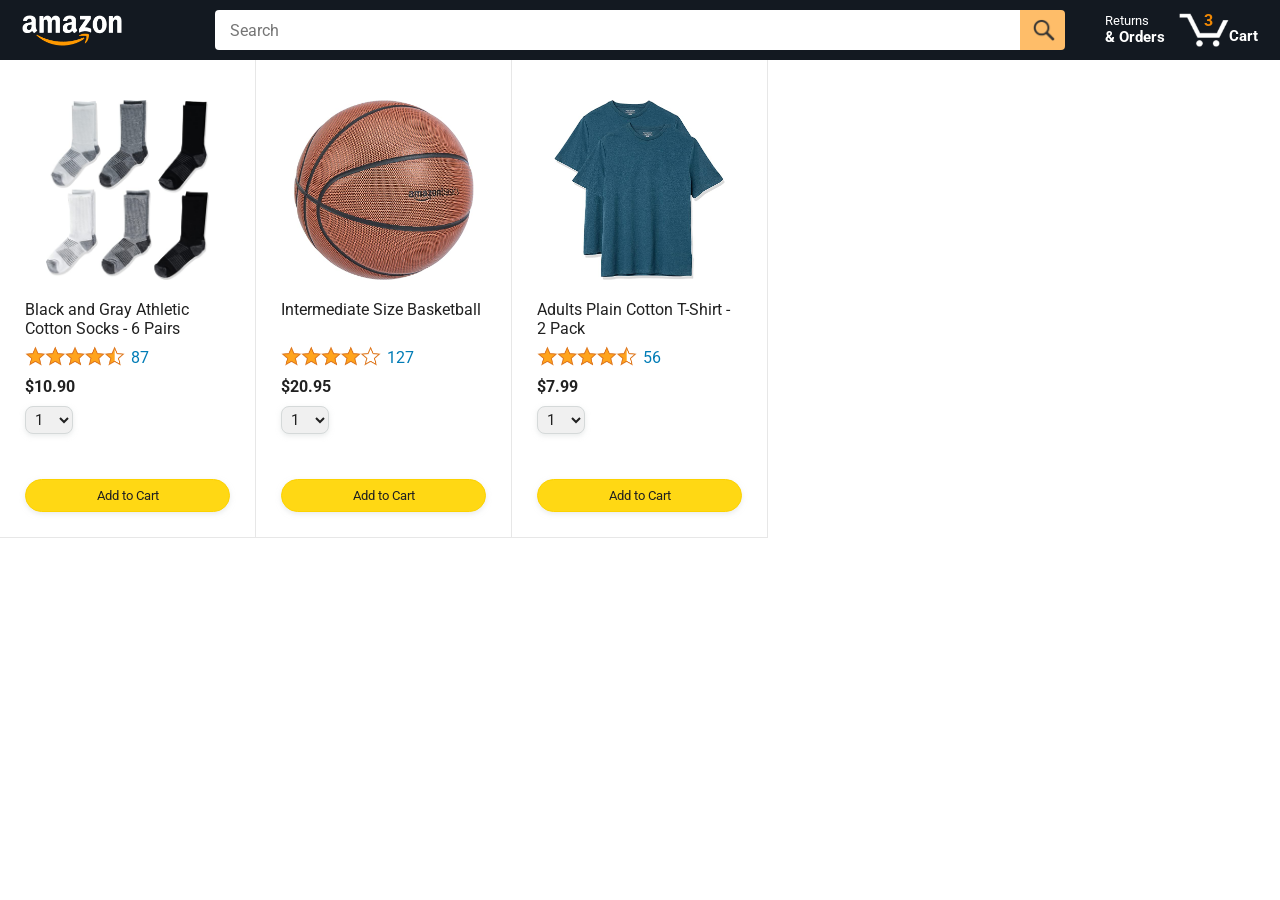
==== amazon.html @ 9308a3c3 "Add the starting files" ====
<!DOCTYPE html>
<html>
  <head>
    <title>Amazon Project</title>

    <!-- This code is needed for responsive design to work.
      (Responsive design = make the website look good on
      smaller screen sizes like a phone or a tablet). -->
    <meta name="viewport" content="width=device-width, initial-scale=1">

    <!-- Load a font called Roboto from Google Fonts. -->
    <link rel="preconnect" href="https://fonts.googleapis.com">
    <link rel="preconnect" href="https://fonts.gstatic.com" crossorigin>
    <link href="https://fonts.googleapis.com/css2?family=Roboto:wght@400;500;700&display=swap" rel="stylesheet">

    <!-- Here are the CSS files for this page. -->
    <link rel="stylesheet" href="styles/shared/general.css">
    <link rel="stylesheet" href="styles/shared/amazon-header.css">
    <link rel="stylesheet" href="styles/pages/amazon.css">
  </head>
  <body>
    <div class="amazon-header">
      <div class="amazon-header-left-section">
        <a href="amazon.html" class="header-link">
          <img class="amazon-logo"
            src="images/amazon-logo-white.png">
          <img class="amazon-mobile-logo"
            src="images/amazon-mobile-logo-white.png">
        </a>
      </div>

      <div class="amazon-header-middle-section">
        <input class="search-bar" type="text" placeholder="Search">

        <button class="search-button">
          <img class="search-icon" src="images/icons/search-icon.png">
        </button>
      </div>

      <div class="amazon-header-right-section">
        <a class="orders-link header-link" href="orders.html">
          <span class="returns-text">Returns</span>
          <span class="orders-text">& Orders</span>
        </a>

        <a class="cart-link header-link" href="checkout.html">
          <img class="cart-icon" src="images/icons/cart-icon.png">
          <div class="cart-quantity">3</div>
          <div class="cart-text">Cart</div>
        </a>
      </div>
    </div>
    
    <div class="main">
      <div class="products-grid">
        <div class="product-container">
          <div class="product-image-container">
            <img class="product-image"
              src="images/products/athletic-cotton-socks-6-pairs.jpg">
          </div>

          <div class="product-name limit-text-to-2-lines">
            Black and Gray Athletic Cotton Socks - 6 Pairs
          </div>

          <div class="product-rating-container">
            <img class="product-rating-stars"
              src="images/ratings/rating-45.png">
            <div class="product-rating-count link-primary">
              87
            </div>
          </div>

          <div class="product-price">
            $10.90
          </div>

          <div class="product-quantity-container">
            <select>
              <option selected value="1">1</option>
              <option value="2">2</option>
              <option value="3">3</option>
              <option value="4">4</option>
              <option value="5">5</option>
              <option value="6">6</option>
              <option value="7">7</option>
              <option value="8">8</option>
              <option value="9">9</option>
              <option value="10">10</option>
            </select>
          </div>

          <div class="product-spacer"></div>

          <div class="added-to-cart">
            <img src="images/icons/checkmark.png">
            Added
          </div>

          <button class="add-to-cart-button button-primary">
            Add to Cart
          </button>
        </div>

        <div class="product-container">
          <div class="product-image-container">
            <img class="product-image"
              src="images/products/intermediate-composite-basketball.jpg">
          </div>

          <div class="product-name limit-text-to-2-lines">
            Intermediate Size Basketball
          </div>

          <div class="product-rating-container">
            <img class="product-rating-stars"
              src="images/ratings/rating-40.png">
            <div class="product-rating-count link-primary">
              127
            </div>
          </div>

          <div class="product-price">
            $20.95
          </div>

          <div class="product-quantity-container">
            <select>
              <option selected value="1">1</option>
              <option value="2">2</option>
              <option value="3">3</option>
              <option value="4">4</option>
              <option value="5">5</option>
              <option value="6">6</option>
              <option value="7">7</option>
              <option value="8">8</option>
              <option value="9">9</option>
              <option value="10">10</option>
            </select>
          </div>

          <div class="product-spacer"></div>

          <div class="added-to-cart">
            <img src="images/icons/checkmark.png">
            Added
          </div>

          <button class="add-to-cart-button button-primary">
            Add to Cart
          </button>
        </div>

        <div class="product-container">
          <div class="product-image-container">
            <img class="product-image"
              src="images/products/adults-plain-cotton-tshirt-2-pack-teal.jpg">
          </div>

          <div class="product-name limit-text-to-2-lines">
            Adults Plain Cotton T-Shirt - 2 Pack
          </div>

          <div class="product-rating-container">
            <img class="product-rating-stars"
              src="images/ratings/rating-45.png">
            <div class="product-rating-count link-primary">
              56
            </div>
          </div>

          <div class="product-price">
            $7.99
          </div>

          <div class="product-quantity-container">
            <select>
              <option selected value="1">1</option>
              <option value="2">2</option>
              <option value="3">3</option>
              <option value="4">4</option>
              <option value="5">5</option>
              <option value="6">6</option>
              <option value="7">7</option>
              <option value="8">8</option>
              <option value="9">9</option>
              <option value="10">10</option>
            </select>
          </div>

          <div class="product-spacer"></div>

          <div class="added-to-cart">
            <img src="images/icons/checkmark.png">
            Added
          </div>

          <button class="add-to-cart-button button-primary">
            Add to Cart
          </button>
        </div>
      </div>
    </div>
  </body>
</html>
---- styles/shared/general.css ----
body {
  font-family: Roboto, Arial;
  color: rgb(33, 33, 33);
  /* The <body> element has a default margin of 8px
     on all sides. This removes the default margins. */
  margin: 0;
}

/* <p> elements have a default margin on the top
   and bottom. This removes the default margins. */
p {
  margin: 0;
}

button {
  cursor: pointer;
}

select {
  cursor: pointer;
}

input, select, button {
  font-family: Roboto, Arial;
}

.button-primary {
  color: rgb(33, 33, 33);
  background-color: rgb(255, 216, 20);
  border: 1px solid rgb(252, 210, 0);
  border-radius: 8px;
  cursor: pointer;
  box-shadow: 0 2px 5px rgba(213, 217, 217, 0.5);
}

.button-primary:hover {
  background-color: rgb(247, 202, 0);
  border: 1px solid rgb(242, 194, 0);
}

.button-primary:active {
  background: rgb(255, 216, 20);
  border-color: rgb(252, 210, 0);
  box-shadow: none;
}

.button-secondary {
  color: rgb(33, 33, 33);
  background: white;
  border: 1px solid rgb(213, 217, 217);
  border-radius: 8px;
  cursor: pointer;
  box-shadow: 0 2px 5px rgba(213, 217, 217, 0.5);
}

.button-secondary:hover {
  background-color: rgb(247, 250, 250);
}

.button-secondary:active {
  background-color: rgb(237, 253, 255);
  box-shadow: none;
}

/* These styles will limit text to 2 lines. Anything
   beyond 2 lines will be replaced with "..."
   You can find this code by using an A.I. tool or by
   searching in Google.
   https://css-tricks.com/almanac/properties/l/line-clamp/ */
.limit-text-to-2-lines {
  display: -webkit-box;
  -webkit-line-clamp: 2;
  -webkit-box-orient: vertical;
  overflow: hidden;
}

.link-primary {
  color: rgb(1, 124, 182);
  cursor: pointer;
}

.link-primary:hover {
  color: rgb(196, 80, 0);
}

/* Styles for dropdown selectors. */
select {
  color: rgb(33, 33, 33);
  background-color: rgb(240, 240, 240);
  border: 1px solid rgb(213, 217, 217);
  border-radius: 8px;
  padding: 3px 5px;
  font-size: 15px;
  cursor: pointer;
  box-shadow: 0 2px 5px rgba(213, 217, 217, 0.5);
}

select:focus,
input:focus {
  outline: 2px solid rgb(255, 153, 0);
}
---- styles/shared/amazon-header.css ----
.amazon-header {
  background-color: rgb(19, 25, 33);
  color: white;
  padding-left: 15px;
  padding-right: 15px;

  display: flex;
  align-items: center;
  justify-content: space-between;

  position: fixed;
  top: 0;
  left: 0;
  right: 0;
  height: 60px;
}

.amazon-header-left-section {
  width: 180px;
}

@media (max-width: 800px) {
  .amazon-header-left-section {
    width: unset;
  }
}

.header-link {
  display: inline-block;
  padding: 6px;
  border-radius: 2px;
  cursor: pointer;
  text-decoration: none;
  border: 1px solid rgba(0, 0, 0, 0);
}

.header-link:hover {
  border: 1px solid white;
}

.amazon-logo {
  width: 100px;
  margin-top: 5px;
}

.amazon-mobile-logo {
  display: none;
}

@media (max-width: 575px) {
  .amazon-logo {
    display: none;
  }

  .amazon-mobile-logo {
    display: block;
    height: 35px;
    margin-top: 5px;
  }
}

.amazon-header-middle-section {
  flex: 1;
  max-width: 850px;
  margin-left: 10px;
  margin-right: 10px;
  display: flex;
}

.search-bar {
  flex: 1;
  width: 0;
  font-size: 16px;
  height: 38px;
  padding-left: 15px;
  border: none;
  border-top-left-radius: 4px;
  border-bottom-left-radius: 4px;
  border-top-right-radius: 0;
  border-bottom-right-radius: 0;
}

.search-button {
  background-color: rgb(254, 189, 105);
  border: none;
  width: 45px;
  height: 40px;
  border-top-right-radius: 4px;
  border-bottom-right-radius: 4px;
  flex-shrink: 0;
}

.search-icon {
  height: 22px;
  margin-left: 2px;
  margin-top: 3px;
}

.amazon-header-right-section {
  width: 180px;
  flex-shrink: 0;
  display: flex;
  justify-content: end;
}

.orders-link {
  color: white;
}

.returns-text {
  display: block;
  font-size: 13px;
}

.orders-text {
  display: block;
  font-size: 15px;
  font-weight: 700;
}

.cart-link {
  color: white;
  display: flex;
  align-items: center;
  position: relative;
}

.cart-icon {
  width: 50px;
}

.cart-text {
  margin-top: 12px;
  font-size: 15px;
  font-weight: 700;
}

.cart-quantity {
  color: rgb(240, 136, 4);
  font-size: 16px;
  font-weight: 700;

  position: absolute;
  top: 4px;
  left: 22px;
  
  width: 26px;
  text-align: center;
}
---- styles/pages/amazon.css ----
.main {
  margin-top: 60px;
}

.products-grid {
  display: grid;

  /* - In CSS Grid, 1fr means a column will take up the
       remaining space in the grid.
     - If we write 1fr 1fr ... 1fr; 8 times, this will
       divide the grid into 8 columns, each taking up an
       equal amount of the space.
     - repeat(8, 1fr); is a shortcut for repeating "1fr"
       8 times (instead of typing out "1fr" 8 times).
       repeat(...) is a special property that works with
       display: grid; */
  grid-template-columns: repeat(8, 1fr);
}

/* @media is used to create responsive design (making the
   website look good on any screen size). This @media
   means when the screen width is 2000px or less, we
   will divide the grid into 7 columns instead of 8. */
@media (max-width: 2000px) {
  .products-grid {
    grid-template-columns: repeat(7, 1fr);
  }
}

/* This @media means when the screen width is 1600px or
   less, we will divide the grid into 6 columns. */
@media (max-width: 1600px) {
  .products-grid {
    grid-template-columns: repeat(6, 1fr);
  }
}

@media (max-width: 1300px) {
  .products-grid {
    grid-template-columns: repeat(5, 1fr);
  }
}

@media (max-width: 1000px) {
  .products-grid {
    grid-template-columns: repeat(4, 1fr);
  }
}

@media (max-width: 800px) {
  .products-grid {
    grid-template-columns: repeat(3, 1fr);
  }
}

@media (max-width: 575px) {
  .products-grid {
    grid-template-columns: repeat(2, 1fr);
  }
}

@media (max-width: 450px) {
  .products-grid {
    grid-template-columns: 1fr;
  }
}

.product-container {
  padding-top: 40px;
  padding-bottom: 25px;
  padding-left: 25px;
  padding-right: 25px;

  border-right: 1px solid rgb(231, 231, 231);
  border-bottom: 1px solid rgb(231, 231, 231);

  display: flex;
  flex-direction: column;
}

.product-image-container {
  display: flex;
  justify-content: center;
  align-items: center;

  height: 180px;
  margin-bottom: 20px;
}

.product-image {
  /* Images will overflow their container by default. To
    prevent this, we set max-width and max-height to 100%
    so they stay inside their container. */
  max-width: 100%;
  max-height: 100%;
}

.product-name {
  height: 40px;
  margin-bottom: 5px;
}

.product-rating-container {
  display: flex;
  align-items: center;
  margin-bottom: 10px;
}

.product-rating-stars {
  width: 100px;
  margin-right: 6px;
}

.product-rating-count {
  color: rgb(1, 124, 182);
  cursor: pointer;
  margin-top: 3px;
}

.product-price {
  font-weight: 700;
  margin-bottom: 10px;
}

.product-quantity-container {
  margin-bottom: 17px;
}

.product-spacer {
  flex: 1;
}

.added-to-cart {
  color: rgb(6, 125, 98);
  font-size: 16px;

  display: flex;
  align-items: center;
  margin-bottom: 8px;

  /* At first, the "Added to cart" message will
     be invisible. Use JavaScript to change the
     opacity and make it visible. */
  opacity: 0;
}

.added-to-cart img {
  height: 20px;
  margin-right: 5px;
}

.add-to-cart-button {
  width: 100%;
  padding: 8px;
  border-radius: 50px;
}
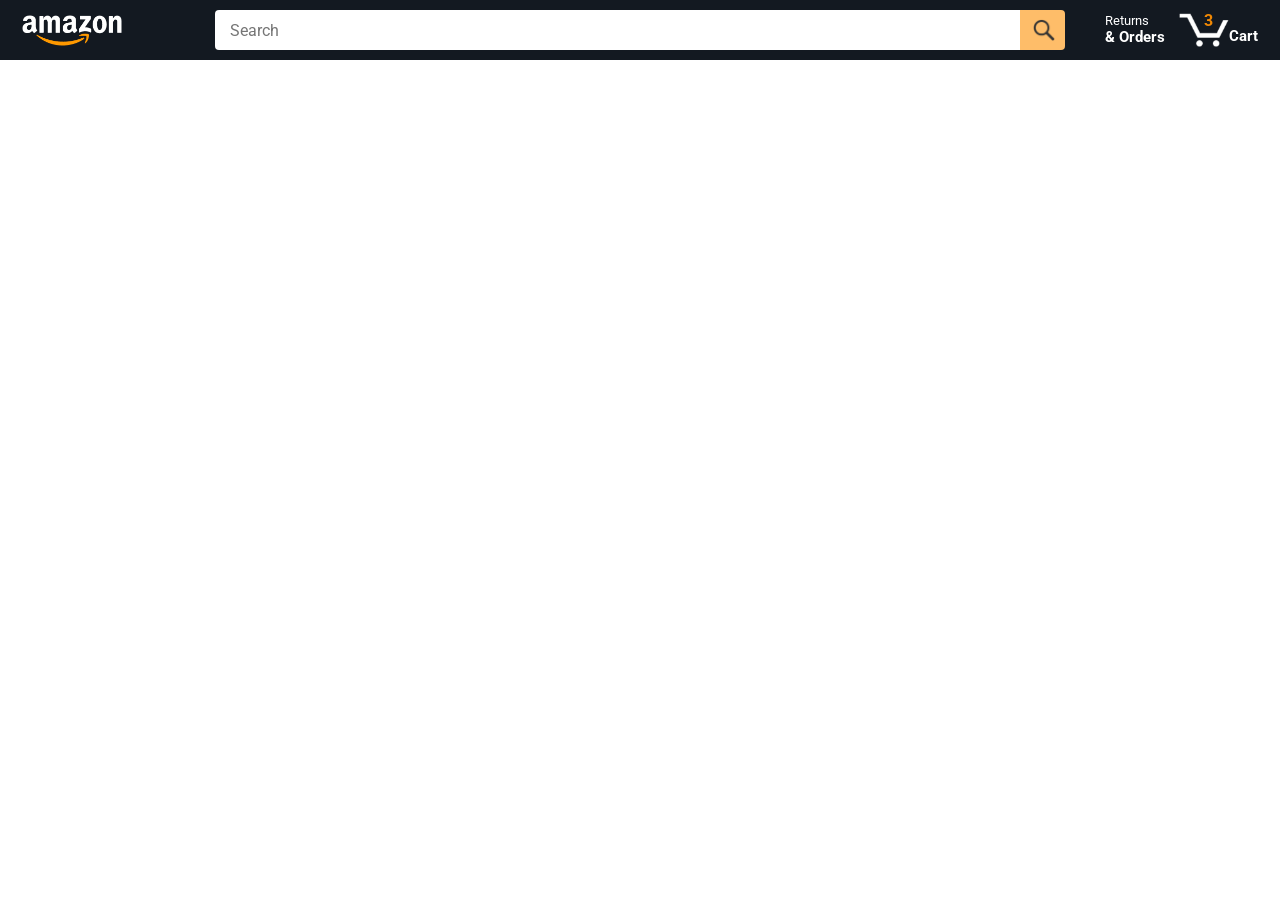
==== commit 441d0533: "Generate HTML and use products.js file" ====
--- a/amazon.html
+++ b/amazon.html
@@ -52,154 +52,13 @@
     </div>
     
     <div class="main">
-      <div class="products-grid">
-        <div class="product-container">
-          <div class="product-image-container">
-            <img class="product-image"
-              src="images/products/athletic-cotton-socks-6-pairs.jpg">
-          </div>
-
-          <div class="product-name limit-text-to-2-lines">
-            Black and Gray Athletic Cotton Socks - 6 Pairs
-          </div>
-
-          <div class="product-rating-container">
-            <img class="product-rating-stars"
-              src="images/ratings/rating-45.png">
-            <div class="product-rating-count link-primary">
-              87
-            </div>
-          </div>
-
-          <div class="product-price">
-            $10.90
-          </div>
-
-          <div class="product-quantity-container">
-            <select>
-              <option selected value="1">1</option>
-              <option value="2">2</option>
-              <option value="3">3</option>
-              <option value="4">4</option>
-              <option value="5">5</option>
-              <option value="6">6</option>
-              <option value="7">7</option>
-              <option value="8">8</option>
-              <option value="9">9</option>
-              <option value="10">10</option>
-            </select>
-          </div>
-
-          <div class="product-spacer"></div>
-
-          <div class="added-to-cart">
-            <img src="images/icons/checkmark.png">
-            Added
-          </div>
-
-          <button class="add-to-cart-button button-primary">
-            Add to Cart
-          </button>
-        </div>
-
-        <div class="product-container">
-          <div class="product-image-container">
-            <img class="product-image"
-              src="images/products/intermediate-composite-basketball.jpg">
-          </div>
-
-          <div class="product-name limit-text-to-2-lines">
-            Intermediate Size Basketball
-          </div>
-
-          <div class="product-rating-container">
-            <img class="product-rating-stars"
-              src="images/ratings/rating-40.png">
-            <div class="product-rating-count link-primary">
-              127
-            </div>
-          </div>
-
-          <div class="product-price">
-            $20.95
-          </div>
-
-          <div class="product-quantity-container">
-            <select>
-              <option selected value="1">1</option>
-              <option value="2">2</option>
-              <option value="3">3</option>
-              <option value="4">4</option>
-              <option value="5">5</option>
-              <option value="6">6</option>
-              <option value="7">7</option>
-              <option value="8">8</option>
-              <option value="9">9</option>
-              <option value="10">10</option>
-            </select>
-          </div>
-
-          <div class="product-spacer"></div>
-
-          <div class="added-to-cart">
-            <img src="images/icons/checkmark.png">
-            Added
-          </div>
-
-          <button class="add-to-cart-button button-primary">
-            Add to Cart
-          </button>
-        </div>
-
-        <div class="product-container">
-          <div class="product-image-container">
-            <img class="product-image"
-              src="images/products/adults-plain-cotton-tshirt-2-pack-teal.jpg">
-          </div>
-
-          <div class="product-name limit-text-to-2-lines">
-            Adults Plain Cotton T-Shirt - 2 Pack
-          </div>
-
-          <div class="product-rating-container">
-            <img class="product-rating-stars"
-              src="images/ratings/rating-45.png">
-            <div class="product-rating-count link-primary">
-              56
-            </div>
-          </div>
-
-          <div class="product-price">
-            $7.99
-          </div>
-
-          <div class="product-quantity-container">
-            <select>
-              <option selected value="1">1</option>
-              <option value="2">2</option>
-              <option value="3">3</option>
-              <option value="4">4</option>
-              <option value="5">5</option>
-              <option value="6">6</option>
-              <option value="7">7</option>
-              <option value="8">8</option>
-              <option value="9">9</option>
-              <option value="10">10</option>
-            </select>
-          </div>
-
-          <div class="product-spacer"></div>
-
-          <div class="added-to-cart">
-            <img src="images/icons/checkmark.png">
-            Added
-          </div>
-
-          <button class="add-to-cart-button button-primary">
-            Add to Cart
-          </button>
-        </div>
+      <div class="products-grid js-products-grid">
+        
       </div>
     </div>
+
+    <script src="data/products.js"></script>
+    <script src="scripts/amazon.js"></script>
+
   </body>
 </html>
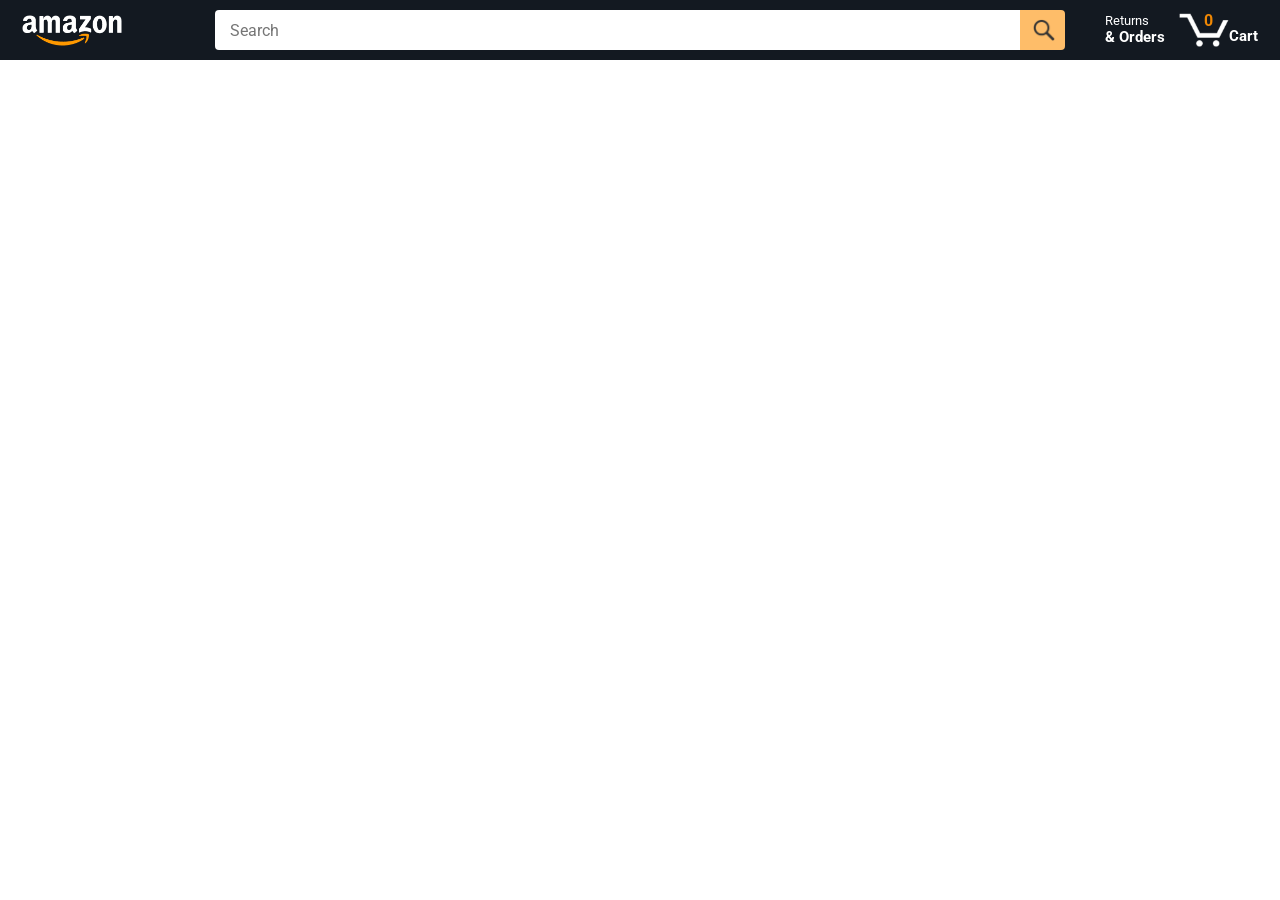
==== commit 47364f36: "Make the cart quantity interactive" ====
--- a/amazon.html
+++ b/amazon.html
@@ -45,7 +45,7 @@
 
         <a class="cart-link header-link" href="checkout.html">
           <img class="cart-icon" src="images/icons/cart-icon.png">
-          <div class="cart-quantity">3</div>
+          <div class="cart-quantity js-cart-quantity">0</div>
           <div class="cart-text">Cart</div>
         </a>
       </div>
@@ -57,6 +57,7 @@
       </div>
     </div>
 
+    <script src="data/cart.js"></script>
     <script src="data/products.js"></script>
     <script src="scripts/amazon.js"></script>
 
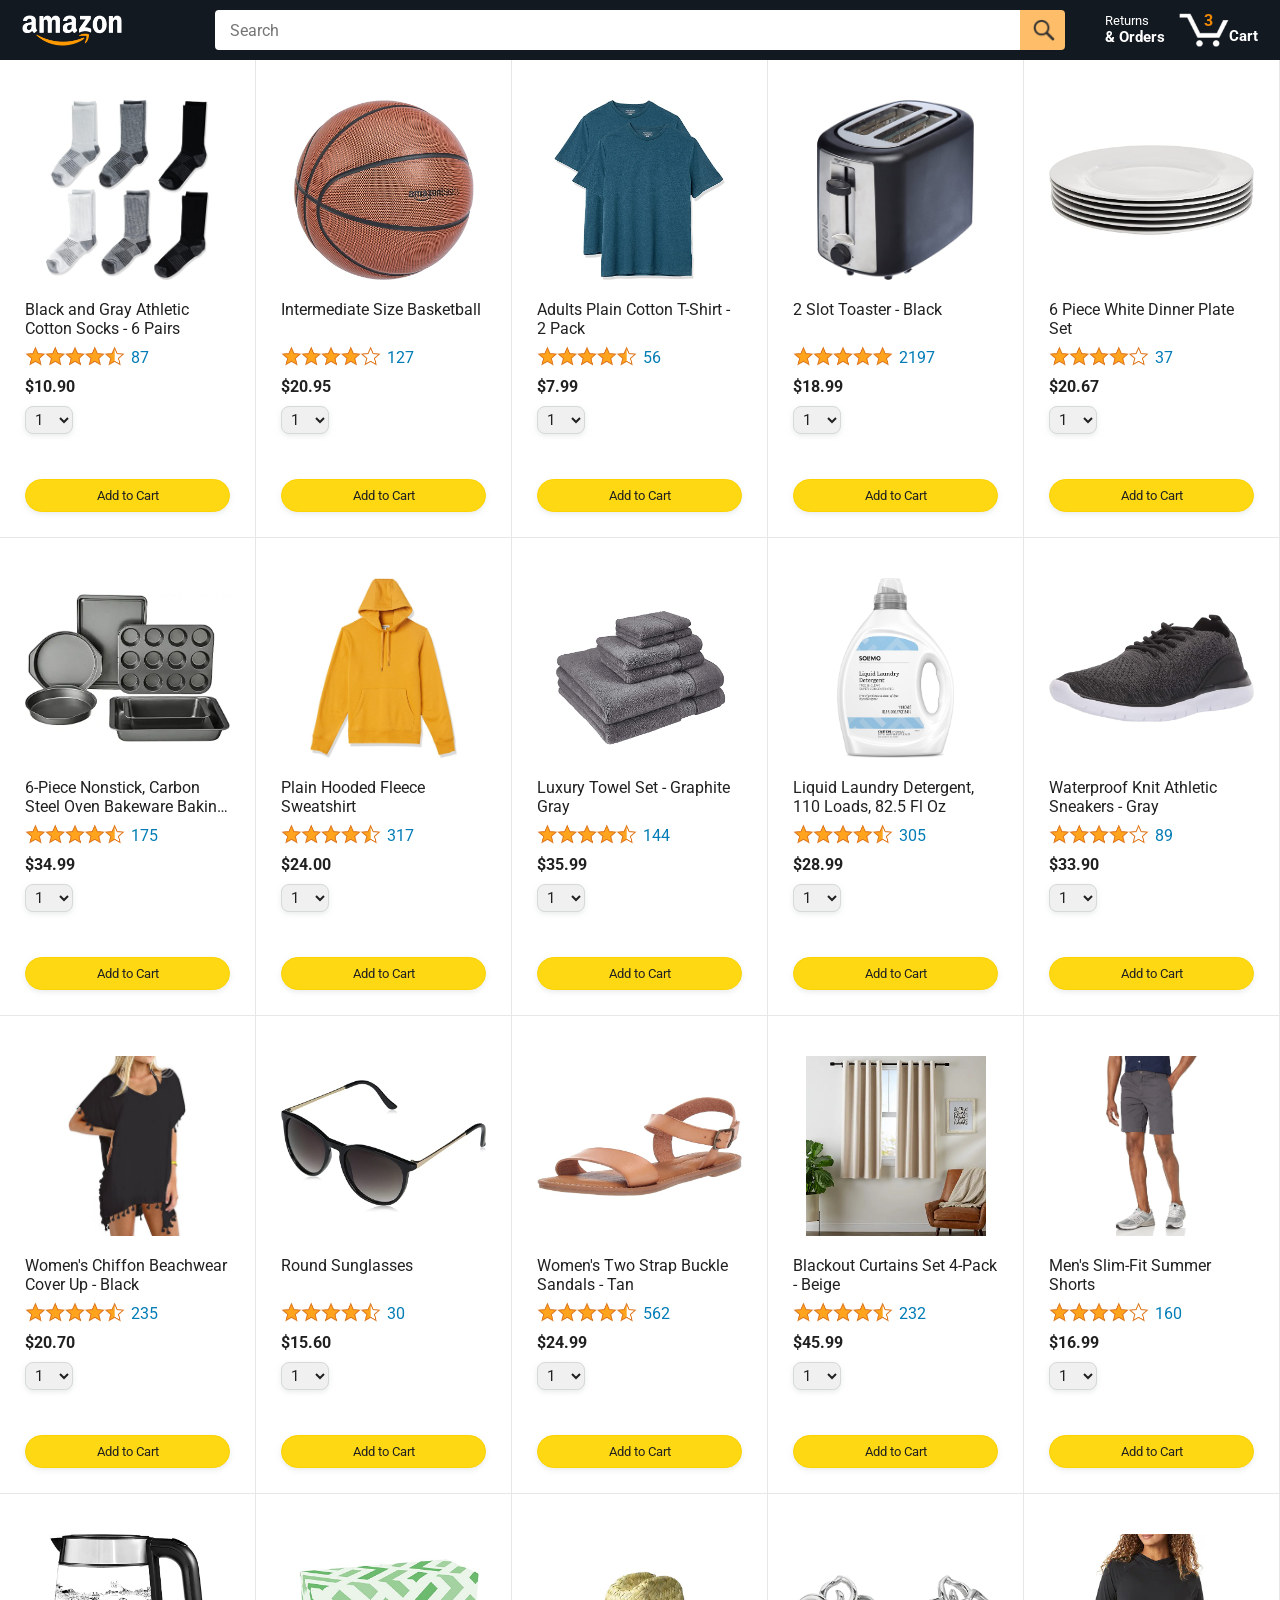
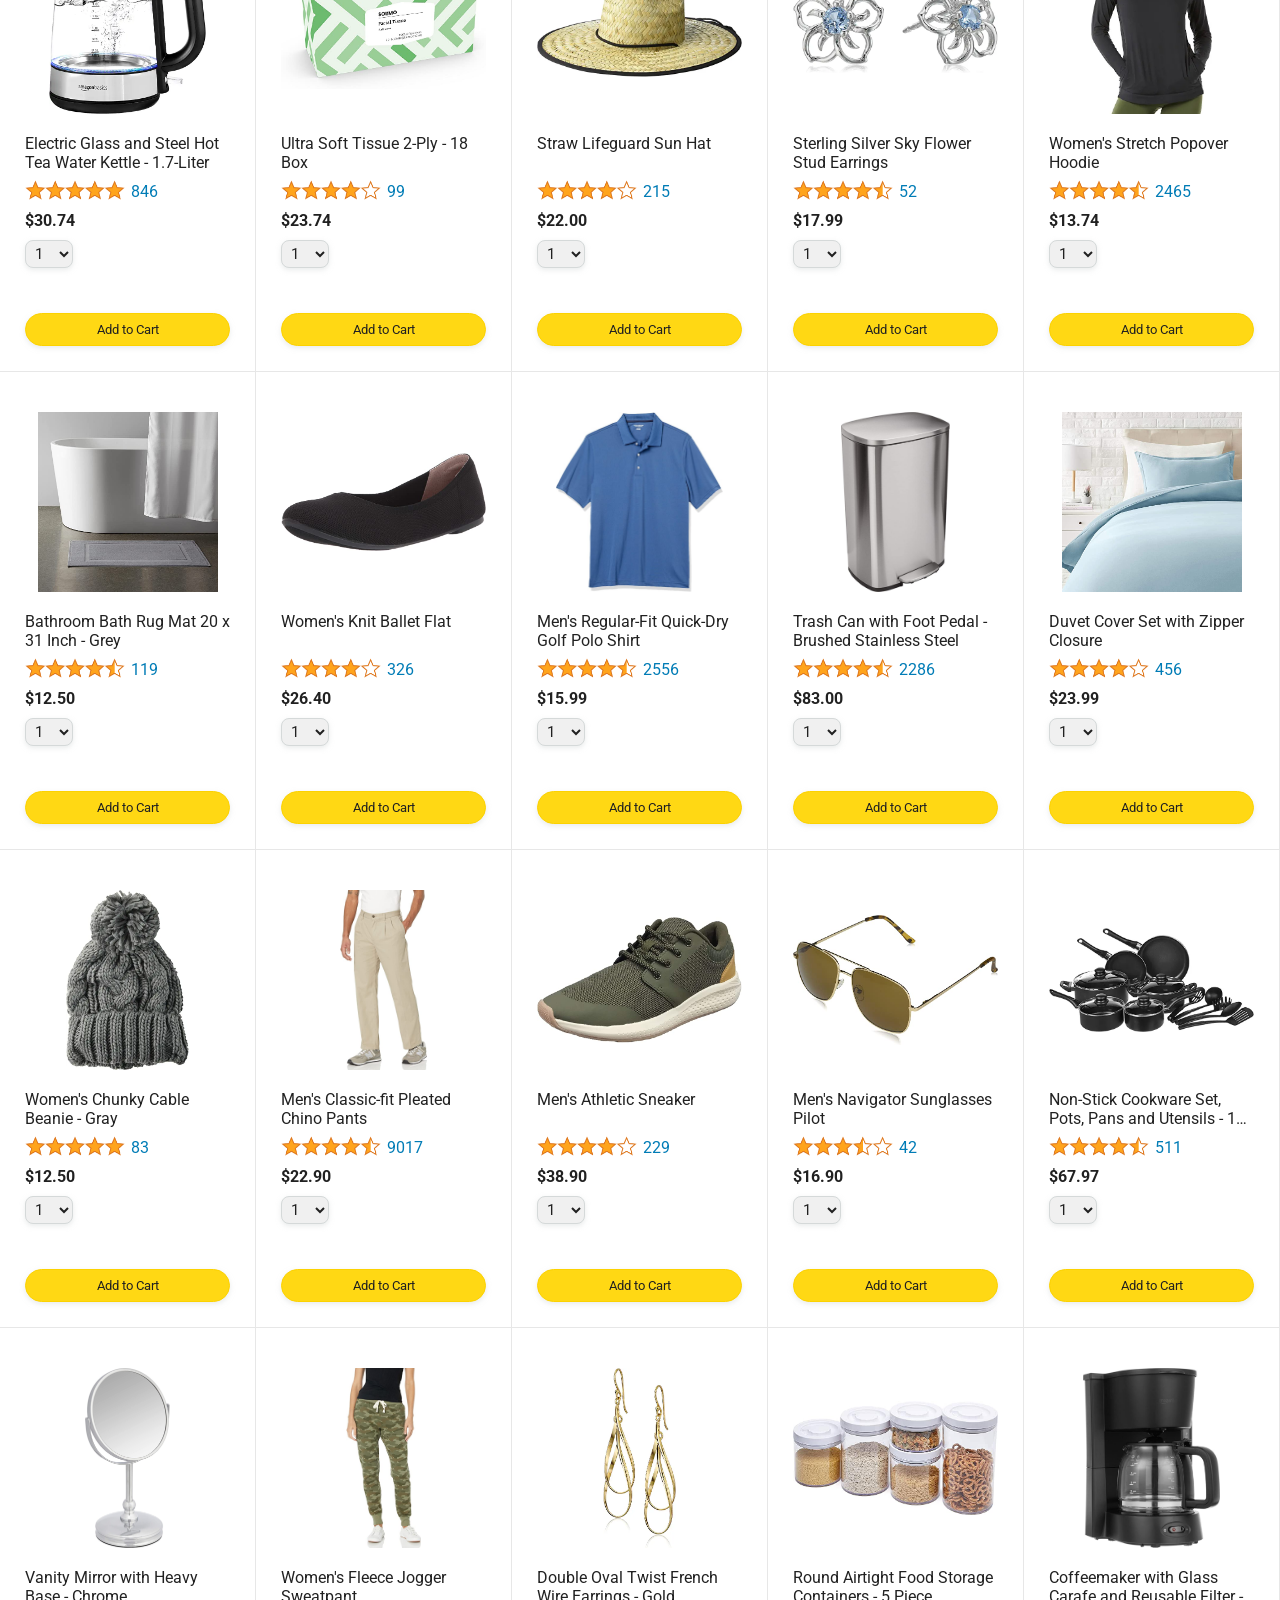
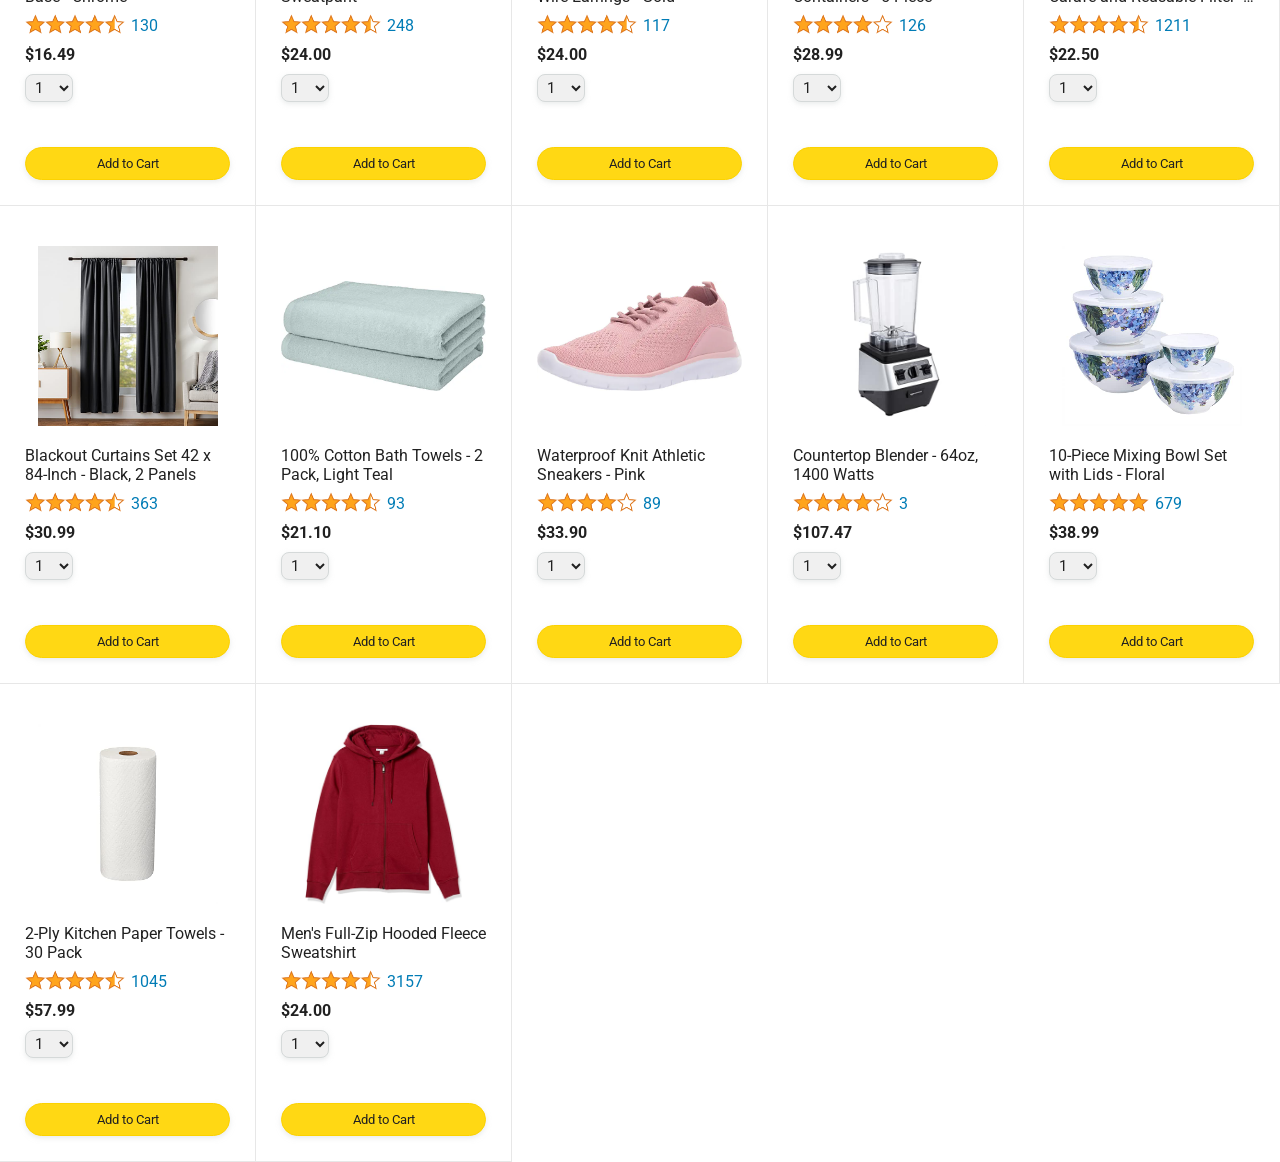
==== commit f9b6a058: "Make checkout header interactive and improved cart quantity" ====
--- a/amazon.html
+++ b/amazon.html
@@ -45,7 +45,7 @@
 
         <a class="cart-link header-link" href="checkout.html">
           <img class="cart-icon" src="images/icons/cart-icon.png">
-          <div class="cart-quantity js-cart-quantity">0</div>
+          <div class="cart-quantity js-cart-quantity"></div>
           <div class="cart-text">Cart</div>
         </a>
       </div>
@@ -57,9 +57,7 @@
       </div>
     </div>
 
-    <script src="data/cart.js"></script>
-    <script src="data/products.js"></script>
-    <script src="scripts/amazon.js"></script>
+    <script type="module" src="scripts/amazon.js"></script>
 
   </body>
 </html>
